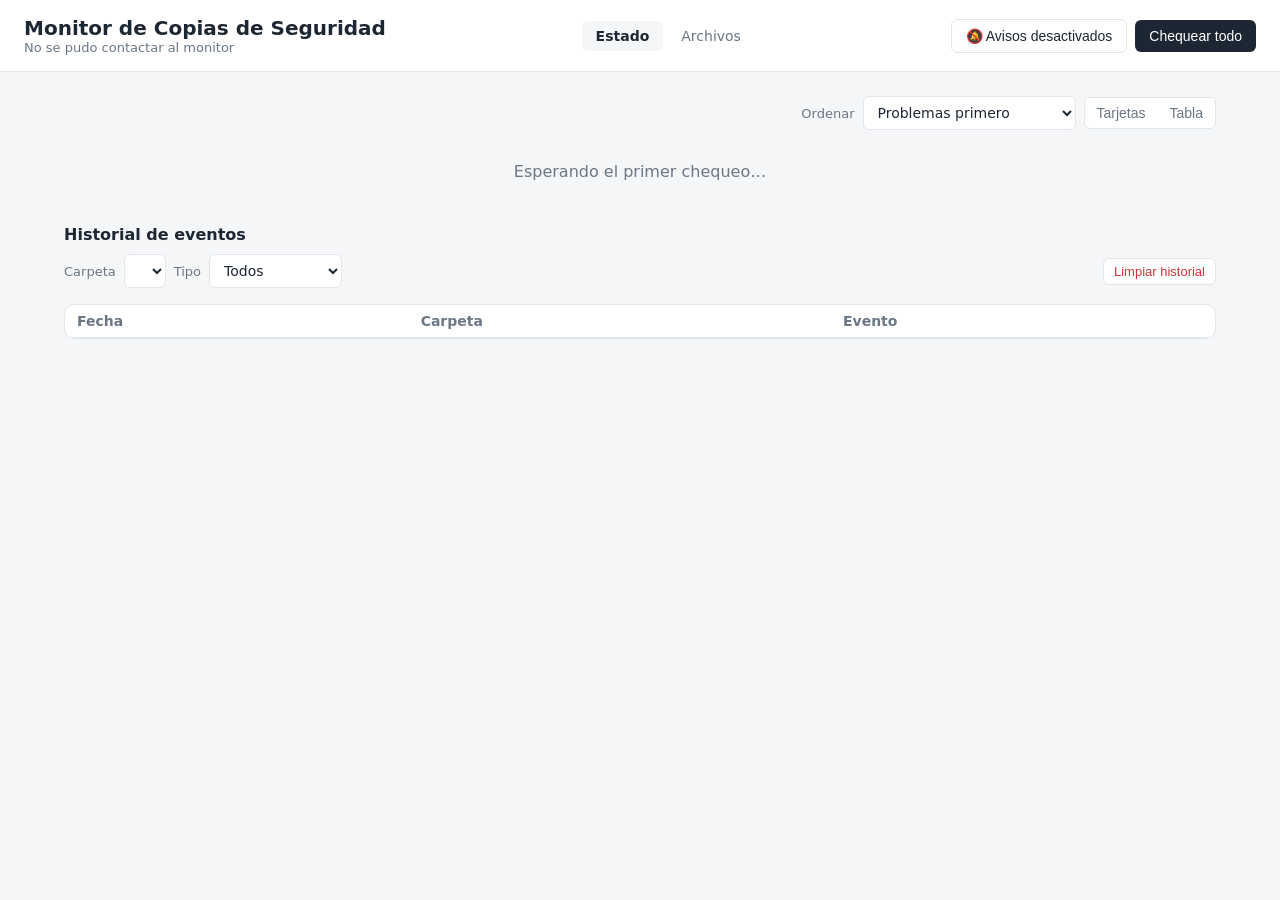
==== templates/index.html @ 3124e505 "Monitor web de copias de seguridad Interfaz Flask para monitorear servidores de copias: conexión, al" ====
<!doctype html>
<html lang="es">
<head>
<meta charset="utf-8">
<meta name="viewport" content="width=device-width, initial-scale=1">
<title>Monitor de Copias</title>
<link rel="stylesheet" href="/static/estilo.css">
</head>
<body>
<header>
  <div>
    <h1>Monitor de Copias de Seguridad</h1>
    <div class="sub" id="actualizado">Cargando…</div>
  </div>
  <nav><a href="/" class="activo">Estado</a><a href="/archivos">Archivos</a></nav>
  <div class="grupo">
    <button id="btnAvisos" class="sec aviso-campana"></button>
    <button id="btn">Chequear todo</button>
  </div>
</header>
<main>
  <div class="barra">
    <div class="grupo" id="filtros"></div>
    <div class="grupo">
      <label for="orden">Ordenar</label>
      <select id="orden">
        <option value="estado">Problemas primero</option>
        <option value="nombre">Nombre</option>
        <option value="antiguedad">Copia más vieja primero</option>
        <option value="disco">Disco más lleno primero</option>
      </select>
      <div class="segmentado" id="vista">
        <button data-v="tarjetas">Tarjetas</button><button data-v="tabla">Tabla</button>
      </div>
    </div>
  </div>

  <div id="contenido"><div class="vacio">Esperando el primer chequeo…</div></div>

  <h3>Historial de eventos</h3>
  <div class="barra">
    <div class="grupo">
      <label for="hCarpeta">Carpeta</label><select id="hCarpeta"></select>
      <label for="hTipo">Tipo</label>
      <select id="hTipo">
        <option value="todos">Todos</option>
        <option value="alerta">Alertas</option>
        <option value="sin_acceso">Sin acceso</option>
        <option value="error">Sin conexión</option>
        <option value="ok">Recuperadas</option>
        <option value="info">Silencios</option>
      </select>
    </div>
    <button class="sec peq peligro" id="btnLimpiar">Limpiar historial</button>
  </div>
  <div class="tabla"><table>
    <thead><tr><th>Fecha</th><th>Carpeta</th><th>Evento</th></tr></thead>
    <tbody id="alertas"></tbody>
  </table></div>
</main>
<script src="/static/comun.js"></script>
<script>
const FILTROS = [
  ["todas", "Todas", "var(--text)"],
  ["problemas", "Con problemas", "var(--err)"],
  ["ok", "OK", "var(--ok)"],
  ["alerta", "Copia atrasada", "var(--warn)"],
  ["sin_acceso", "Sin acceso", "var(--acc)"],
  ["error", "Sin conexión", "var(--err)"],
];
const SILENCIOS = [[30, "30 min"], [60, "1 hora"], [240, "4 horas"], [1440, "24 horas"]];

let filtro = pref("filtroEstado", "todas");
let orden = pref("orden", "estado");
let vista = pref("vista", "tarjetas");
let hCarpeta = "todas", hTipo = "todos";
let datos = null;

const esProblema = s => s.estado !== "ok" && !s.silenciado;

function punto(v, si = "Responde", no = "No responde") {
  if (v == null) return "—";
  return `<span class="dot" style="background:${v ? "var(--ok)" : "var(--err)"}"></span>${v ? si : no}`;
}

function badges(x) {
  return (x.silenciado ? `<span class="badge silencio" title="Hasta ${esc(x.silenciado_hasta)}">🔕 SILENCIADA</span>` : "")
    + `<span class="badge ${x.estado}">${ETIQUETA[x.estado]}</span>`;
}

function acciones(x) {
  const n = esc(x.nombre);
  const silencio = x.silenciado
    ? `<button class="sec peq" data-reactivar="${n}">Reactivar alertas</button>
       <span class="sub">hasta ${esc(x.silenciado_hasta)}</span>`
    : `<select data-silenciar="${n}" title="No marcar alertas durante un tiempo">
         <option value="">Silenciar…</option>
         ${SILENCIOS.map(([m, t]) => `<option value="${m}">${t}</option>`).join("")}
       </select>`;
  return `<button class="sec peq" data-chequear="${n}">Chequear</button>${silencio}`;
}

function ordenar(lista) {
  const copia = [...lista];
  const f = {
    estado: (a, b) => (esProblema(b) - esProblema(a)) || (PRIORIDAD[a.estado] - PRIORIDAD[b.estado]) || a.nombre.localeCompare(b.nombre),
    nombre: (a, b) => a.nombre.localeCompare(b.nombre),
    antiguedad: (a, b) => (b.minutos_desde_copia ?? Infinity) - (a.minutos_desde_copia ?? Infinity),
    disco: (a, b) => (b.porcentaje ?? -1) - (a.porcentaje ?? -1),
  }[orden];
  return copia.sort(f);
}

function tarjeta(x) {
  const pct = x.porcentaje ?? 0;
  const colBar = pct >= 90 ? "var(--err)" : pct >= 75 ? "var(--warn)" : "var(--ok)";
  return `
  <div class="card ${x.estado} ${x.silenciado ? "silenciada" : ""}">
    <div class="top"><h2>${esc(x.nombre)}</h2><div>${badges(x)}</div></div>
    <div class="msg ${x.estado}">${esc(x.mensaje)}</div>
    <div class="fila"><span>Servidor (ping)</span><span>${punto(x.ping)}</span></div>
    <div class="fila"><span>Servicio (puerto)</span><span>${punto(x.puerto_ok)}</span></div>
    <div class="fila"><span>Acceso a la carpeta</span><span>${punto(x.conectado, "Sí", "No")}</span></div>
    <div class="fila"><span>Última copia</span><span>${x.ultima_copia ? esc(x.ultima_copia) + " (" + hace(x.minutos_desde_copia) + ")" : "—"}</span></div>
    <div class="fila"><span>Intervalo esperado</span><span>cada ${x.intervalo} min</span></div>
    ${x.total ? `
      <div class="bar"><div style="width:${pct}%;background:${colBar}"></div></div>
      <div class="fila"><span>Almacenamiento</span><span>${gb(x.usado)} de ${gb(x.total)} (${pct}%)</span></div>
      <div class="fila"><span>Libre</span><span>${gb(x.libre)}</span></div>` : ""}
    <div class="acciones">${acciones(x)}</div>
    <div class="sub" style="margin-top:8px">Chequeado: ${esc(x.chequeado)}</div>
  </div>`;
}

function tabla(lista) {
  return `<div class="tabla"><table>
    <thead><tr><th>Carpeta</th><th>Estado</th><th class="num">Última copia</th><th class="num">Antigüedad</th>
      <th class="num">Disco</th><th>Detalle</th><th>Acciones</th></tr></thead>
    <tbody>${lista.map(x => `
      <tr>
        <td><b>${esc(x.nombre)}</b></td>
        <td>${badges(x)}</td>
        <td class="num">${esc(x.ultima_copia ?? "—")}</td>
        <td class="num">${hace(x.minutos_desde_copia)}</td>
        <td class="num">${x.porcentaje != null ? x.porcentaje + "%" : "—"}</td>
        <td>${esc(x.mensaje)}</td>
        <td><div class="acciones" style="margin:0">${acciones(x)}</div></td>
      </tr>`).join("")}</tbody></table></div>`;
}

function pintarFiltros(s) {
  const cuenta = f => f === "todas" ? s.length
    : f === "problemas" ? s.filter(esProblema).length
    : s.filter(x => x.estado === f).length;
  document.getElementById("filtros").innerHTML = FILTROS.map(([f, t, c]) =>
    `<button class="filtro ${f === filtro ? "activo" : ""}" style="color:${c}" data-f="${f}"><b>${cuenta(f)}</b>${t}</button>`
  ).join("");
}

function pintarContenido(s) {
  const el = document.getElementById("contenido");
  // No redibujar mientras el usuario está eligiendo en un desplegable
  if (el.contains(document.activeElement) && document.activeElement.tagName === "SELECT") return;
  const lista = ordenar(s.filter(x => filtro === "todas" || (filtro === "problemas" ? esProblema(x) : x.estado === filtro)));
  if (!s.length) return;
  if (!lista.length) { el.innerHTML = `<div class="vacio">No hay carpetas con este filtro 🎉</div>`; return; }
  el.innerHTML = vista === "tabla" ? tabla(lista) : `<div class="grid">${lista.map(tarjeta).join("")}</div>`;
}

function pintarHistorial(d) {
  const sel = document.getElementById("hCarpeta");
  const opciones = ["todas", ...d.servidores.map(x => x.nombre)];
  if (sel.options.length !== opciones.length) {
    sel.innerHTML = opciones.map(n => `<option value="${esc(n)}">${n === "todas" ? "Todas" : esc(n)}</option>`).join("");
    sel.value = hCarpeta;
  }
  const lista = d.alertas.filter(a => (hCarpeta === "todas" || a.servidor === hCarpeta) && (hTipo === "todos" || a.nivel === hTipo));
  document.getElementById("alertas").innerHTML = lista.length
    ? lista.map(a => `<tr><td style="white-space:nowrap">${esc(a.fecha)}</td><td>${esc(a.servidor)}</td>
        <td><span class="dot" style="background:${COLOR[a.nivel] || "var(--muted)"}"></span>${esc(a.mensaje)}</td></tr>`).join("")
    : `<tr><td colspan="3" class="vacio">Sin eventos</td></tr>`;
}

function pintar(d) {
  datos = d;
  document.getElementById("actualizado").textContent = "Última actualización: " + d.ahora
    + (d.avisos.length ? " · Avisos por " + d.avisos.join(" y ") + " activos" : "");
  pintarFiltros(d.servidores);
  pintarContenido(d.servidores);
  pintarHistorial(d);
  document.querySelectorAll("#vista button").forEach(b => b.classList.toggle("activo", b.dataset.v === vista));
  const malos = d.servidores.filter(esProblema).length;
  document.title = malos ? `(${malos}) ⚠ Monitor de Copias` : "Monitor de Copias";
}

const app = iniciar(pintar);

// ----- Eventos -----
document.getElementById("orden").value = orden;
document.getElementById("orden").onchange = e => { orden = e.target.value; guardarPref("orden", orden); app.repintar(); };
document.getElementById("filtros").onclick = e => {
  const b = e.target.closest("[data-f]"); if (!b) return;
  filtro = b.dataset.f; guardarPref("filtroEstado", filtro); app.repintar();
};
document.getElementById("vista").onclick = e => {
  const b = e.target.closest("[data-v]"); if (!b) return;
  vista = b.dataset.v; guardarPref("vista", vista); app.repintar();
};
document.getElementById("hCarpeta").onchange = e => { hCarpeta = e.target.value; app.repintar(); };
document.getElementById("hTipo").onchange = e => { hTipo = e.target.value; app.repintar(); };
document.getElementById("btnLimpiar").onclick = async () => {
  if (confirm("¿Borrar todo el historial de eventos?")) app.aplicar(await api("/api/historial/limpiar", {}));
};

const contenido = document.getElementById("contenido");
contenido.onclick = async e => {
  const chq = e.target.closest("[data-chequear]");
  const rea = e.target.closest("[data-reactivar]");
  if (chq) {
    chq.disabled = true; chq.textContent = "Chequeando…";
    try { app.aplicar(await api("/api/chequear", { nombre: chq.dataset.chequear })); }
    catch (err) { alert(err.message); chq.disabled = false; chq.textContent = "Chequear"; }
  } else if (rea) {
    app.aplicar(await api("/api/silenciar", { nombre: rea.dataset.reactivar, minutos: 0 }));
  }
};
contenido.onchange = async e => {
  const s = e.target.closest("[data-silenciar]");
  if (!s || !s.value) return;
  const nombre = s.dataset.silenciar, minutos = +s.value;
  s.blur();
  app.aplicar(await api("/api/silenciar", { nombre, minutos }));
};
</script>
</body>
</html>
---- static/estilo.css ----
:root {
  --bg: #f4f6f8; --card: #fff; --text: #1d2733; --muted: #6b7785; --border: #e2e6ea;
  --ok: #1f9d55; --ok-bg: #e6f6ec; --warn: #c27c00; --warn-bg: #fff4dc;
  --acc: #8a4fd1; --acc-bg: #f1e9fb;
  --err: #d13438; --err-bg: #fde7e8; --bar: #dfe4e8;
}
@media (prefers-color-scheme: dark) {
  :root {
    --bg: #12161b; --card: #1b2128; --text: #e6eaee; --muted: #94a0ad; --border: #2a323b;
    --ok: #4cc47f; --ok-bg: #173324; --warn: #f0b540; --warn-bg: #3a2f15;
    --acc: #b98cf0; --acc-bg: #2c2140;
    --err: #f06a6d; --err-bg: #3d1c1e; --bar: #2a323b;
  }
}
* { box-sizing: border-box; }
body { margin: 0; font-family: system-ui, Segoe UI, sans-serif; background: var(--bg); color: var(--text); }
header { display: flex; justify-content: space-between; align-items: center; flex-wrap: wrap; gap: 12px;
         padding: 16px 24px; background: var(--card); border-bottom: 1px solid var(--border); }
h1 { font-size: 20px; margin: 0; }
.sub { color: var(--muted); font-size: 13px; }
nav { display: flex; gap: 4px; }
nav a { text-decoration: none; color: var(--muted); padding: 7px 14px; border-radius: 6px; font-size: 14px; }
nav a.activo { background: var(--bg); color: var(--text); font-weight: 600; }
button { background: var(--text); color: var(--card); border: 0; border-radius: 6px; padding: 8px 14px;
         cursor: pointer; font-size: 14px; }
button:disabled { opacity: .5; cursor: wait; }
main { padding: 24px; max-width: 1200px; margin: 0 auto; }
.resumen { display: flex; gap: 12px; flex-wrap: wrap; margin-bottom: 20px; }
.pill { padding: 10px 16px; border-radius: 8px; background: var(--card); border: 1px solid var(--border); font-size: 14px; }
.pill b { font-size: 20px; display: block; }
.grid { display: grid; grid-template-columns: repeat(auto-fill, minmax(340px, 1fr)); gap: 16px; }
.card { background: var(--card); border: 1px solid var(--border); border-radius: 10px; padding: 18px;
        border-left: 5px solid var(--muted); }
.card.ok { border-left-color: var(--ok); } .card.alerta { border-left-color: var(--warn); }
.card.sin_acceso { border-left-color: var(--acc); } .card.error { border-left-color: var(--err); }
.top { display: flex; justify-content: space-between; align-items: start; gap: 8px; }
.card h2 { font-size: 16px; margin: 0 0 2px; }
.badge { font-size: 12px; font-weight: 600; padding: 3px 10px; border-radius: 999px; white-space: nowrap; }
.ok.badge, .msg.ok { background: var(--ok-bg); color: var(--ok); }
.alerta.badge, .msg.alerta { background: var(--warn-bg); color: var(--warn); }
.sin_acceso.badge, .msg.sin_acceso { background: var(--acc-bg); color: var(--acc); }
.error.badge, .msg.error { background: var(--err-bg); color: var(--err); }
.msg { margin: 12px 0; padding: 8px 10px; border-radius: 6px; font-size: 14px; }
.fila { display: flex; justify-content: space-between; gap: 12px; font-size: 14px; padding: 5px 0; border-bottom: 1px dashed var(--border); }
.fila span:first-child { color: var(--muted); }
.dot { display: inline-block; width: 9px; height: 9px; border-radius: 50%; margin-right: 6px; }
.bar { height: 10px; background: var(--bar); border-radius: 5px; overflow: hidden; margin: 10px 0 4px; }
.bar div { height: 100%; }
h3 { margin: 28px 0 10px; font-size: 16px; display: flex; align-items: center; gap: 10px; }
.tabla { overflow-x: auto; background: var(--card); border: 1px solid var(--border); border-radius: 10px; }
table { width: 100%; border-collapse: collapse; font-size: 14px; }
th, td { text-align: left; padding: 8px 12px; border-bottom: 1px solid var(--border); }
tr:last-child td { border-bottom: 0; }
th { color: var(--muted); font-weight: 600; }
th.num, td.num { text-align: right; white-space: nowrap; }
.vacio { color: var(--muted); padding: 16px; text-align: center; }
.filtros { display: flex; gap: 8px; flex-wrap: wrap; margin-bottom: 8px; }
.filtros button { background: var(--card); color: var(--text); border: 1px solid var(--border); }
.filtros button.activo { background: var(--text); color: var(--card); border-color: var(--text); }
.viejo { color: var(--warn); font-weight: 600; }
@media (max-width: 500px) {
  main { padding: 16px; } header { padding: 12px 16px; } .grid { grid-template-columns: 1fr; }
}

/* ---------- Barra de herramientas, filtros y controles ---------- */
.barra { display: flex; flex-wrap: wrap; gap: 10px; align-items: center; justify-content: space-between; margin-bottom: 16px; }
.grupo { display: flex; flex-wrap: wrap; gap: 8px; align-items: center; }
.grupo label { font-size: 13px; color: var(--muted); }
select, input[type=search] {
  font: inherit; font-size: 14px; color: var(--text); background: var(--card);
  border: 1px solid var(--border); border-radius: 6px; padding: 7px 10px;
}
input[type=search] { min-width: 220px; }
button.sec { background: var(--card); color: var(--text); border: 1px solid var(--border); }
button.sec:hover { border-color: var(--muted); }
button.peq { padding: 5px 10px; font-size: 13px; }
button.peligro { color: var(--err); }
.filtro { display: flex; align-items: center; gap: 8px; background: var(--card); color: var(--text);
          border: 1px solid var(--border); border-radius: 8px; padding: 8px 14px; font-size: 14px; }
.filtro b { font-size: 18px; }
.filtro.activo { border-color: currentColor; box-shadow: inset 0 0 0 1px currentColor; }
.segmentado { display: inline-flex; border: 1px solid var(--border); border-radius: 6px; overflow: hidden; }
.segmentado button { background: var(--card); color: var(--muted); border-radius: 0; padding: 7px 12px; }
.segmentado button.activo { background: var(--text); color: var(--card); }
.acciones { display: flex; gap: 8px; flex-wrap: wrap; margin-top: 12px; align-items: center; }
.acciones select { padding: 5px 8px; font-size: 13px; }
.badge.silencio { background: var(--bg); color: var(--muted); border: 1px solid var(--border); margin-right: 4px; }
.card.silenciada { opacity: .75; }
.info.badge, .msg.info { background: var(--bg); color: var(--muted); }
th.ordenable { cursor: pointer; user-select: none; white-space: nowrap; }
th.ordenable:hover { color: var(--text); }
th .flecha { font-size: 11px; margin-left: 4px; }
.contador { font-size: 13px; color: var(--muted); margin: 0 0 8px; }
td.mono { font-family: ui-monospace, Consolas, monospace; font-size: 13px; word-break: break-all; }
.aviso-campana.on { color: var(--ok); border-color: var(--ok); }
@media (max-width: 500px) { input[type=search] { min-width: 0; width: 100%; } .grupo { width: 100%; } }
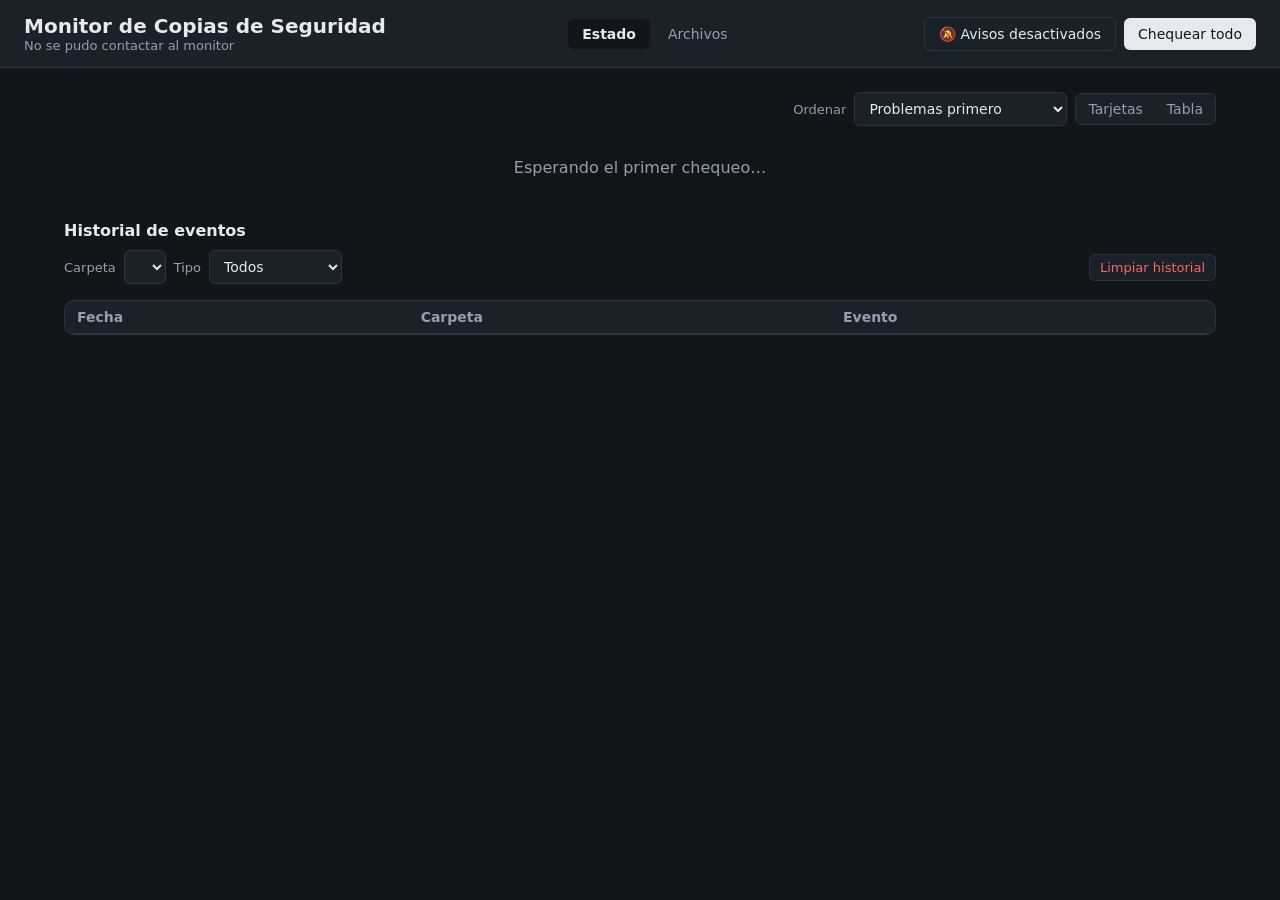
==== commit 84f8ac49: "Tema oscuro fijo y diseño responsive - Fondo oscuro fijo en toda la ventana (no depende del tema del" ====
--- a/templates/index.html
+++ b/templates/index.html
@@ -3,6 +3,9 @@
 <head>
 <meta charset="utf-8">
 <meta name="viewport" content="width=device-width, initial-scale=1">
+<meta name="color-scheme" content="dark">
+<meta name="theme-color" content="#12161b">
+<style>html,body{background:#12161b}</style>
 <title>Monitor de Copias</title>
 <link rel="stylesheet" href="/static/estilo.css">
 </head>
@@ -53,7 +56,7 @@
     </div>
     <button class="sec peq peligro" id="btnLimpiar">Limpiar historial</button>
   </div>
-  <div class="tabla"><table>
+  <div class="tabla apilada"><table>
     <thead><tr><th>Fecha</th><th>Carpeta</th><th>Evento</th></tr></thead>
     <tbody id="alertas"></tbody>
   </table></div>
@@ -133,17 +136,17 @@
 }
 
 function tabla(lista) {
-  return `<div class="tabla"><table>
+  return `<div class="tabla apilada"><table>
     <thead><tr><th>Carpeta</th><th>Estado</th><th class="num">Última copia</th><th class="num">Antigüedad</th>
       <th class="num">Disco</th><th>Detalle</th><th>Acciones</th></tr></thead>
     <tbody>${lista.map(x => `
       <tr>
-        <td><b>${esc(x.nombre)}</b></td>
-        <td>${badges(x)}</td>
-        <td class="num">${esc(x.ultima_copia ?? "—")}</td>
-        <td class="num">${hace(x.minutos_desde_copia)}</td>
-        <td class="num">${x.porcentaje != null ? x.porcentaje + "%" : "—"}</td>
-        <td>${esc(x.mensaje)}</td>
+        <td class="titulo"><b>${esc(x.nombre)}</b></td>
+        <td data-label="Estado"><span>${badges(x)}</span></td>
+        <td class="num" data-label="Última copia">${esc(x.ultima_copia ?? "—")}</td>
+        <td class="num" data-label="Antigüedad">${hace(x.minutos_desde_copia)}</td>
+        <td class="num" data-label="Disco">${x.porcentaje != null ? x.porcentaje + "%" : "—"}</td>
+        <td data-label="Detalle"><span>${esc(x.mensaje)}</span></td>
         <td><div class="acciones" style="margin:0">${acciones(x)}</div></td>
       </tr>`).join("")}</tbody></table></div>`;
 }
@@ -176,8 +179,8 @@
   }
   const lista = d.alertas.filter(a => (hCarpeta === "todas" || a.servidor === hCarpeta) && (hTipo === "todos" || a.nivel === hTipo));
   document.getElementById("alertas").innerHTML = lista.length
-    ? lista.map(a => `<tr><td style="white-space:nowrap">${esc(a.fecha)}</td><td>${esc(a.servidor)}</td>
-        <td><span class="dot" style="background:${COLOR[a.nivel] || "var(--muted)"}"></span>${esc(a.mensaje)}</td></tr>`).join("")
+    ? lista.map(a => `<tr><td style="white-space:nowrap" data-label="Fecha">${esc(a.fecha)}</td><td data-label="Carpeta">${esc(a.servidor)}</td>
+        <td data-label="Evento"><span><span class="dot" style="background:${COLOR[a.nivel] || "var(--muted)"}"></span>${esc(a.mensaje)}</span></td></tr>`).join("")
     : `<tr><td colspan="3" class="vacio">Sin eventos</td></tr>`;
 }
 
--- a/static/estilo.css
+++ b/static/estilo.css
@@ -1,96 +1,146 @@
+/* Tema oscuro fijo (no depende de la configuración del sistema) */
 :root {
-  --bg: #f4f6f8; --card: #fff; --text: #1d2733; --muted: #6b7785; --border: #e2e6ea;
-  --ok: #1f9d55; --ok-bg: #e6f6ec; --warn: #c27c00; --warn-bg: #fff4dc;
-  --acc: #8a4fd1; --acc-bg: #f1e9fb;
-  --err: #d13438; --err-bg: #fde7e8; --bar: #dfe4e8;
-}
-@media (prefers-color-scheme: dark) {
-  :root {
-    --bg: #12161b; --card: #1b2128; --text: #e6eaee; --muted: #94a0ad; --border: #2a323b;
-    --ok: #4cc47f; --ok-bg: #173324; --warn: #f0b540; --warn-bg: #3a2f15;
-    --acc: #b98cf0; --acc-bg: #2c2140;
-    --err: #f06a6d; --err-bg: #3d1c1e; --bar: #2a323b;
-  }
+  color-scheme: dark;
+  --bg: #12161b; --card: #1b2128; --text: #e6eaee; --muted: #94a0ad; --border: #2c343e;
+  --ok: #4cc47f; --ok-bg: #173324; --warn: #f0b540; --warn-bg: #3a2f15;
+  --acc: #b98cf0; --acc-bg: #2c2140;
+  --err: #f06a6d; --err-bg: #3d1c1e; --bar: #2c343e;
+  --boton: #e6eaee; --boton-texto: #12161b;
 }
 * { box-sizing: border-box; }
-body { margin: 0; font-family: system-ui, Segoe UI, sans-serif; background: var(--bg); color: var(--text); }
+html { background: var(--bg); min-height: 100%; }
+body { margin: 0; min-height: 100vh; font-family: system-ui, Segoe UI, sans-serif;
+       background: var(--bg); color: var(--text); -webkit-text-size-adjust: 100%; }
+
+/* ---------- Encabezado ---------- */
 header { display: flex; justify-content: space-between; align-items: center; flex-wrap: wrap; gap: 12px;
-         padding: 16px 24px; background: var(--card); border-bottom: 1px solid var(--border); }
+         padding: 14px 24px; background: var(--card); border-bottom: 1px solid var(--border);
+         position: sticky; top: 0; z-index: 10; }
 h1 { font-size: 20px; margin: 0; }
 .sub { color: var(--muted); font-size: 13px; }
 nav { display: flex; gap: 4px; }
-nav a { text-decoration: none; color: var(--muted); padding: 7px 14px; border-radius: 6px; font-size: 14px; }
+nav a { text-decoration: none; color: var(--muted); padding: 7px 14px; border-radius: 6px; font-size: 14px; text-align: center; }
+nav a:hover { color: var(--text); }
 nav a.activo { background: var(--bg); color: var(--text); font-weight: 600; }
-button { background: var(--text); color: var(--card); border: 0; border-radius: 6px; padding: 8px 14px;
-         cursor: pointer; font-size: 14px; }
+
+/* ---------- Botones y controles ---------- */
+button { background: var(--boton); color: var(--boton-texto); border: 0; border-radius: 6px; padding: 8px 14px;
+         cursor: pointer; font: inherit; font-size: 14px; }
 button:disabled { opacity: .5; cursor: wait; }
+button.sec { background: var(--card); color: var(--text); border: 1px solid var(--border); }
+button.sec:hover { border-color: var(--muted); }
+button.peq { padding: 5px 10px; font-size: 13px; }
+button.peligro { color: var(--err); }
+select, input[type=search] {
+  font: inherit; font-size: 14px; color: var(--text); background: var(--card);
+  border: 1px solid var(--border); border-radius: 6px; padding: 7px 10px; max-width: 100%;
+}
+select option { background: var(--card); color: var(--text); }
+input[type=search] { min-width: 220px; }
+input::placeholder { color: var(--muted); }
+
 main { padding: 24px; max-width: 1200px; margin: 0 auto; }
-.resumen { display: flex; gap: 12px; flex-wrap: wrap; margin-bottom: 20px; }
-.pill { padding: 10px 16px; border-radius: 8px; background: var(--card); border: 1px solid var(--border); font-size: 14px; }
-.pill b { font-size: 20px; display: block; }
-.grid { display: grid; grid-template-columns: repeat(auto-fill, minmax(340px, 1fr)); gap: 16px; }
+
+.barra { display: flex; flex-wrap: wrap; gap: 10px; align-items: center; justify-content: space-between; margin-bottom: 16px; }
+.grupo { display: flex; flex-wrap: wrap; gap: 8px; align-items: center; }
+.grupo label { font-size: 13px; color: var(--muted); }
+
+.filtro { display: flex; align-items: center; gap: 8px; background: var(--card); color: var(--text);
+          border: 1px solid var(--border); border-radius: 8px; padding: 8px 14px; font-size: 14px; white-space: nowrap; }
+.filtro b { font-size: 18px; }
+.filtro.activo { border-color: currentColor; box-shadow: inset 0 0 0 1px currentColor; }
+.filtros { display: flex; gap: 8px; flex-wrap: wrap; margin-bottom: 12px; }
+.filtros button { background: var(--card); color: var(--text); border: 1px solid var(--border); white-space: nowrap; }
+.filtros button.activo { background: var(--boton); color: var(--boton-texto); border-color: var(--boton); }
+.segmentado { display: inline-flex; border: 1px solid var(--border); border-radius: 6px; overflow: hidden; }
+.segmentado button { background: var(--card); color: var(--muted); border-radius: 0; padding: 7px 12px; }
+.segmentado button.activo { background: var(--boton); color: var(--boton-texto); }
+.aviso-campana.on { color: var(--ok); border-color: var(--ok); }
+
+/* ---------- Tarjetas ---------- */
+.grid { display: grid; grid-template-columns: repeat(auto-fill, minmax(min(340px, 100%), 1fr)); gap: 16px; }
 .card { background: var(--card); border: 1px solid var(--border); border-radius: 10px; padding: 18px;
-        border-left: 5px solid var(--muted); }
+        border-left: 5px solid var(--muted); min-width: 0; }
 .card.ok { border-left-color: var(--ok); } .card.alerta { border-left-color: var(--warn); }
 .card.sin_acceso { border-left-color: var(--acc); } .card.error { border-left-color: var(--err); }
-.top { display: flex; justify-content: space-between; align-items: start; gap: 8px; }
-.card h2 { font-size: 16px; margin: 0 0 2px; }
-.badge { font-size: 12px; font-weight: 600; padding: 3px 10px; border-radius: 999px; white-space: nowrap; }
+.card.silenciada { opacity: .75; }
+.top { display: flex; justify-content: space-between; align-items: start; gap: 8px; flex-wrap: wrap; }
+.card h2 { font-size: 16px; margin: 0 0 2px; word-break: break-word; }
+.badge { font-size: 12px; font-weight: 600; padding: 3px 10px; border-radius: 999px; white-space: nowrap; display: inline-block; }
 .ok.badge, .msg.ok { background: var(--ok-bg); color: var(--ok); }
 .alerta.badge, .msg.alerta { background: var(--warn-bg); color: var(--warn); }
 .sin_acceso.badge, .msg.sin_acceso { background: var(--acc-bg); color: var(--acc); }
 .error.badge, .msg.error { background: var(--err-bg); color: var(--err); }
+.info.badge, .msg.info { background: var(--bg); color: var(--muted); }
+.badge.silencio { background: var(--bg); color: var(--muted); border: 1px solid var(--border); margin-right: 4px; }
 .msg { margin: 12px 0; padding: 8px 10px; border-radius: 6px; font-size: 14px; }
 .fila { display: flex; justify-content: space-between; gap: 12px; font-size: 14px; padding: 5px 0; border-bottom: 1px dashed var(--border); }
 .fila span:first-child { color: var(--muted); }
-.dot { display: inline-block; width: 9px; height: 9px; border-radius: 50%; margin-right: 6px; }
+.fila span:last-child { text-align: right; }
+.dot { display: inline-block; width: 9px; height: 9px; border-radius: 50%; margin-right: 6px; flex-shrink: 0; }
 .bar { height: 10px; background: var(--bar); border-radius: 5px; overflow: hidden; margin: 10px 0 4px; }
 .bar div { height: 100%; }
-h3 { margin: 28px 0 10px; font-size: 16px; display: flex; align-items: center; gap: 10px; }
+.acciones { display: flex; gap: 8px; flex-wrap: wrap; margin-top: 12px; align-items: center; }
+.acciones select { padding: 5px 8px; font-size: 13px; }
+
+/* ---------- Tablas ---------- */
+h3 { margin: 28px 0 10px; font-size: 16px; display: flex; align-items: center; gap: 10px; flex-wrap: wrap; }
 .tabla { overflow-x: auto; background: var(--card); border: 1px solid var(--border); border-radius: 10px; }
 table { width: 100%; border-collapse: collapse; font-size: 14px; }
 th, td { text-align: left; padding: 8px 12px; border-bottom: 1px solid var(--border); }
 tr:last-child td { border-bottom: 0; }
 th { color: var(--muted); font-weight: 600; }
 th.num, td.num { text-align: right; white-space: nowrap; }
-.vacio { color: var(--muted); padding: 16px; text-align: center; }
-.filtros { display: flex; gap: 8px; flex-wrap: wrap; margin-bottom: 8px; }
-.filtros button { background: var(--card); color: var(--text); border: 1px solid var(--border); }
-.filtros button.activo { background: var(--text); color: var(--card); border-color: var(--text); }
-.viejo { color: var(--warn); font-weight: 600; }
-@media (max-width: 500px) {
-  main { padding: 16px; } header { padding: 12px 16px; } .grid { grid-template-columns: 1fr; }
-}
-
-/* ---------- Barra de herramientas, filtros y controles ---------- */
-.barra { display: flex; flex-wrap: wrap; gap: 10px; align-items: center; justify-content: space-between; margin-bottom: 16px; }
-.grupo { display: flex; flex-wrap: wrap; gap: 8px; align-items: center; }
-.grupo label { font-size: 13px; color: var(--muted); }
-select, input[type=search] {
-  font: inherit; font-size: 14px; color: var(--text); background: var(--card);
-  border: 1px solid var(--border); border-radius: 6px; padding: 7px 10px;
-}
-input[type=search] { min-width: 220px; }
-button.sec { background: var(--card); color: var(--text); border: 1px solid var(--border); }
-button.sec:hover { border-color: var(--muted); }
-button.peq { padding: 5px 10px; font-size: 13px; }
-button.peligro { color: var(--err); }
-.filtro { display: flex; align-items: center; gap: 8px; background: var(--card); color: var(--text);
-          border: 1px solid var(--border); border-radius: 8px; padding: 8px 14px; font-size: 14px; }
-.filtro b { font-size: 18px; }
-.filtro.activo { border-color: currentColor; box-shadow: inset 0 0 0 1px currentColor; }
-.segmentado { display: inline-flex; border: 1px solid var(--border); border-radius: 6px; overflow: hidden; }
-.segmentado button { background: var(--card); color: var(--muted); border-radius: 0; padding: 7px 12px; }
-.segmentado button.activo { background: var(--text); color: var(--card); }
-.acciones { display: flex; gap: 8px; flex-wrap: wrap; margin-top: 12px; align-items: center; }
-.acciones select { padding: 5px 8px; font-size: 13px; }
-.badge.silencio { background: var(--bg); color: var(--muted); border: 1px solid var(--border); margin-right: 4px; }
-.card.silenciada { opacity: .75; }
-.info.badge, .msg.info { background: var(--bg); color: var(--muted); }
 th.ordenable { cursor: pointer; user-select: none; white-space: nowrap; }
 th.ordenable:hover { color: var(--text); }
 th .flecha { font-size: 11px; margin-left: 4px; }
+td.mono { font-family: ui-monospace, Consolas, monospace; font-size: 13px; word-break: break-all; }
+.vacio { color: var(--muted); padding: 16px; text-align: center; }
 .contador { font-size: 13px; color: var(--muted); margin: 0 0 8px; }
-td.mono { font-family: ui-monospace, Consolas, monospace; font-size: 13px; word-break: break-all; }
-.aviso-campana.on { color: var(--ok); border-color: var(--ok); }
-@media (max-width: 500px) { input[type=search] { min-width: 0; width: 100%; } .grupo { width: 100%; } }
+.viejo { color: var(--warn); font-weight: 600; }
+.solo-movil { display: none; }
+
+/* ---------- Tablet ---------- */
+@media (max-width: 900px) {
+  header { padding: 12px 16px; }
+  main { padding: 16px; }
+}
+
+/* ---------- Celular ---------- */
+@media (max-width: 700px) {
+  h1 { font-size: 17px; }
+  header { gap: 10px; position: static; }
+  header > div:first-child { width: 100%; }
+  nav { width: 100%; }
+  nav a { flex: 1; background: var(--bg); }
+  nav a.activo { background: var(--boton); color: var(--boton-texto); }
+  header .grupo { width: 100%; }
+  header .grupo button { flex: 1; }
+
+  /* Filtros en una fila que se desliza con el dedo */
+  #filtros, .filtros { flex-wrap: nowrap; overflow-x: auto; width: 100%; padding-bottom: 4px; scrollbar-width: none; }
+  #filtros::-webkit-scrollbar, .filtros::-webkit-scrollbar { display: none; }
+  .filtro, .filtros button { flex-shrink: 0; }
+
+  .barra > .grupo { width: 100%; }
+  .barra .grupo label { display: none; }
+  .barra > .grupo > select, .barra > .grupo > input { flex: 1 1 140px; min-width: 0; }
+  .barra > button { width: 100%; }
+  input[type=search] { min-width: 0; width: 100%; flex-basis: 100% !important; }
+
+  .card { padding: 14px; }
+  .acciones > * { flex: 1; }
+  .solo-movil { display: flex; }
+
+  /* Tablas → filas apiladas tipo tarjeta */
+  .tabla.apilada { background: transparent; border: 0; overflow: visible; }
+  .tabla.apilada thead { display: none; }
+  .tabla.apilada table, .tabla.apilada tbody, .tabla.apilada tr, .tabla.apilada td { display: block; width: 100%; }
+  .tabla.apilada tr { background: var(--card); border: 1px solid var(--border); border-radius: 10px;
+                      padding: 8px 12px; margin-bottom: 10px; }
+  .tabla.apilada td { border: 0; padding: 4px 0; text-align: left; white-space: normal; }
+  .tabla.apilada td[data-label] { display: flex; justify-content: space-between; align-items: baseline; gap: 12px; text-align: right; }
+  .tabla.apilada td[data-label]::before { content: attr(data-label); color: var(--muted); font-size: 13px; flex-shrink: 0; text-align: left; }
+  .tabla.apilada td.titulo { font-weight: 600; padding-bottom: 6px; }
+  .tabla.apilada td.vacio { text-align: center; }
+}
